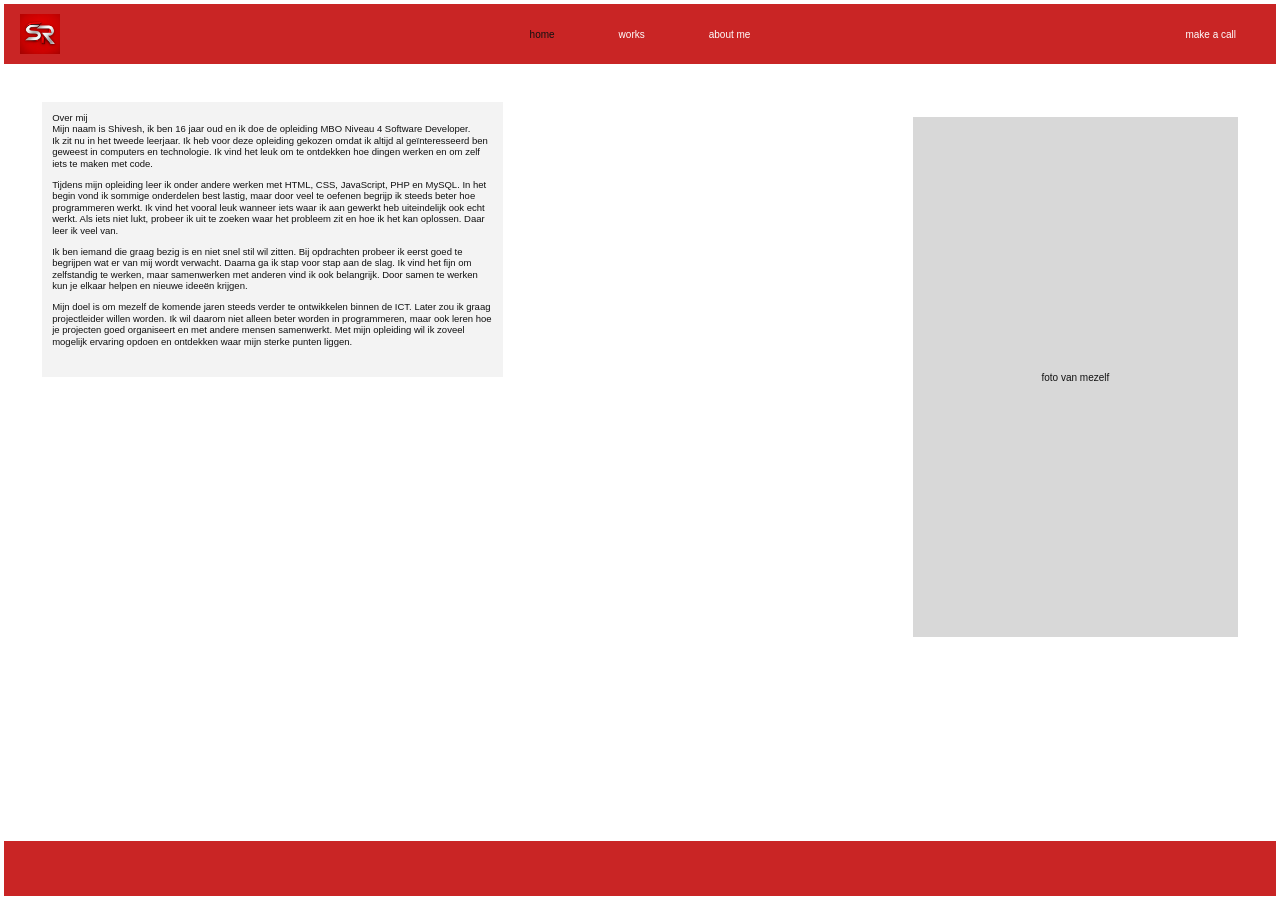
==== over-mij.html @ 25216bad "." ====
<!DOCTYPE html>
<html lang="nl">
<head>
    <meta charset="UTF-8">
    <meta name="viewport" content="width=device-width, initial-scale=1.0">
    <title>About me | Portfolio Shivesh Ramdhan</title>
    <link rel="stylesheet" href="css/style.css">
</head>
<body>
    <div class="site-shell">
        <header class="site-header">
            <a class="logo-link" href="index.html" aria-label="Home">
                <img src="images/logo.png" alt="Logo van Shivesh Ramdhan">
            </a>
            <nav class="site-nav" aria-label="Hoofdnavigatie">
                <a href="index.html">home</a>
                <a href="projects.html">works</a>
                <a href="over-mij.html">about me</a>
            </nav>
            <a class="header-contact" href="contact.html">make a call</a>
        </header>

        <main class="page-main about-main">
            <section class="about-copy">
                <p>Over mij<br>
                    Mijn naam is Shivesh, ik ben 16 jaar oud en ik doe de opleiding MBO Niveau 4 Software Developer.<br>
                    Ik zit nu in het tweede leerjaar. Ik heb voor deze opleiding gekozen omdat ik altijd al geïnteresseerd ben geweest in computers en technologie. Ik vind het leuk om te ontdekken hoe dingen werken en om zelf iets te maken met code.</p>
                <p>Tijdens mijn opleiding leer ik onder andere werken met HTML, CSS, JavaScript, PHP en MySQL. In het begin vond ik sommige onderdelen best lastig, maar door veel te oefenen begrijp ik steeds beter hoe programmeren werkt. Ik vind het vooral leuk wanneer iets waar ik aan gewerkt heb uiteindelijk ook echt werkt. Als iets niet lukt, probeer ik uit te zoeken waar het probleem zit en hoe ik het kan oplossen. Daar leer ik veel van.</p>
                <p>Ik ben iemand die graag bezig is en niet snel stil wil zitten. Bij opdrachten probeer ik eerst goed te begrijpen wat er van mij wordt verwacht. Daarna ga ik stap voor stap aan de slag. Ik vind het fijn om zelfstandig te werken, maar samenwerken met anderen vind ik ook belangrijk. Door samen te werken kun je elkaar helpen en nieuwe ideeën krijgen.</p>
                <p>Mijn doel is om mezelf de komende jaren steeds verder te ontwikkelen binnen de ICT. Later zou ik graag projectleider willen worden. Ik wil daarom niet alleen beter worden in programmeren, maar ook leren hoe je projecten goed organiseert en met andere mensen samenwerkt. Met mijn opleiding wil ik zoveel mogelijk ervaring opdoen en ontdekken waar mijn sterke punten liggen.</p>
            </section>
            <div class="portrait-placeholder">foto van mezelf</div>
        </main>

        <footer class="site-footer"></footer>
    </div>
</body>
</html>
---- css/style.css ----
* {
    margin: 0;
    padding: 0;
}

body {
    margin: 0;
    padding: 4px;
    font-family: Arial, sans-serif;
    font-size: 10px;
    color: #111;
    background-color: #fff;
}

.site-shell {
    min-height: calc(100vh - 8px);
    display: flex;
    flex-direction: column;
}

.site-header {
    min-height: 60px;
    display: grid;
    grid-template-columns: 1fr 2fr 1fr;
    align-items: center;
    padding: 0 16px;
    background-color: #c92525;
}

.logo-link {
    display: inline-flex;
    width: fit-content;
    align-items: center;
}

.logo-link img {
    display: block;
    width: 40px;
    height: 40px;
    object-fit: cover;
}

.site-nav {
    display: flex;
    justify-content: center;
    gap: 64px;
}

.site-header a {
    color: #fff;
    text-decoration: none;
}

.site-nav a:first-child {
    color: #111;
}

.header-contact {
    justify-self: end;
    margin-right: 24px;
}

.page-main {
    flex: 1;
}

.home-main {
    display: grid;
    grid-template-columns: 1fr 1fr;
    min-height: 0;
    padding: 34px 5%;
    background-color: #f3f3f3;
}

.home-left {
    padding-top: 48px;
    padding-left: 1%;
}

.intro {
    width: min(100%, 390px);
    height: 350px;
    padding: 8px 15px;
    background-color: #eadbdb;
}

.intro p {
    margin: 10px 0;
}

.intro p:nth-child(2) {
    margin-top: 70px;
}

.socials {
    display: flex;
    gap: 45px;
    margin: 73px 26px 27px;
}

.socials span {
    display: block;
    width: 24px;
    height: 21px;
    background-color: #eadbdb;
}

.email-link {
    display: block;
    width: 211px;
    margin-left: 30px;
    padding: 7px 10px;
    background-color: #eadbdb;
    color: #111;
    text-decoration: none;
}

.home-right {
    position: relative;
    min-height: 0;
}

.star {
    position: absolute;
    display: flex;
    width: 150px;
    height: 120px;
    align-items: center;
    justify-content: center;
}

.star img {
    display: block;
    width: 100%;
    height: 100%;
    object-fit: contain;
}

.react img {
    mix-blend-mode: multiply;
}

.react {
    top: 0;
    left: 20%;
}

.css {
    top: 73px;
    right: 10%;
}

.html {
    top: 193px;
    left: 28%;
}

.javascript {
    top: 314px;
    right: 7%;
}

.about-main {
    display: flex;
    justify-content: space-between;
    gap: 32px;
    padding: 38px 3%;
}

.about-copy {
    width: 46%;
    max-width: 441px;
    height: fit-content;
    min-height: 255px;
    padding: 10px;
    background-color: #f3f3f3;
    font-size: 9.5px;
    line-height: 1.2;
}

.about-copy p {
    margin: 0 0 10px;
}

.about-copy p:last-child {
    margin-bottom: 0;
}

.portrait-placeholder {
    display: flex;
    flex: 0 1 325px;
    height: 520px;
    align-items: center;
    justify-content: center;
    margin-top: 15px;
    background-color: #d8d8d8;
}

.projects-main {
    padding: 36px 3.5%;
}

.projects-intro {
    min-height: 81px;
    margin-bottom: 62px;
    padding: 20px 17px;
    background-color: #d8d8d8;
}

.project-grid {
    display: grid;
    grid-template-columns: repeat(3, minmax(0, 1fr));
    column-gap: 7.5%;
    row-gap: 83px;
    padding: 0 1.7%;
}

.project-card {
    min-height: 106px;
    padding: 17px 16px;
    background-color: #d8d8d8;
}

.contact-main {
    padding: 43px 4.3%;
}

.contact-list {
    display: flex;
    flex-direction: column;
    align-items: flex-start;
    gap: 54px;
}

.contact-item {
    display: flex;
    width: 264px;
    min-height: 43px;
    align-items: flex-start;
    padding: 13px 20px;
    background-color: #d8d8d8;
    color: #111;
    text-decoration: none;
}

.contact-item:nth-child(2) {
    min-height: 56px;
}

.contact-item:nth-child(3) {
    min-height: 75px;
    margin-top: 18px;
}

.site-footer {
    flex: 0 0 55px;
    background-color: #c92525;
}

@media (max-width: 700px) {
    .site-header {
        grid-template-columns: 1fr auto;
        gap: 12px;
        padding: 8px 12px;
    }

    .logo-link img {
        width: 36px;
        height: 36px;
    }

    .site-nav {
        grid-column: 1 / -1;
        grid-row: 2;
        flex-wrap: wrap;
        gap: 12px 24px;
    }

    .header-contact {
        grid-column: 2;
        grid-row: 1;
        margin-right: 0;
    }

    .home-main {
        grid-template-columns: 1fr;
        gap: 24px;
        padding: 24px 6%;
    }

    .home-left {
        padding: 10px 0 0;
    }

    .intro {
        width: 100%;
        height: 300px;
    }

    .socials {
        gap: 28px;
        margin: 35px 10px 27px;
    }

    .email-link {
        margin-left: 10px;
    }

    .home-right {
        min-height: 420px;
    }

    .star {
        width: 125px;
        height: 105px;
    }

    .react {
        left: 5%;
    }

    .css {
        top: 65px;
        right: 3%;
    }

    .html {
        top: 185px;
        left: 10%;
    }

    .javascript {
        top: 305px;
        right: 5%;
    }

    .about-main {
        flex-direction: column;
        padding: 28px 6%;
    }

    .about-copy {
        width: 100%;
    }

    .portrait-placeholder {
        flex-basis: auto;
        width: 100%;
        height: 360px;
        margin-top: 0;
    }

    .projects-main {
        padding: 28px 5%;
    }

    .projects-intro {
        margin-bottom: 32px;
    }

    .project-grid {
        grid-template-columns: 1fr;
        gap: 24px;
        padding: 0;
    }

    .contact-main {
        padding: 32px 6%;
    }

    .contact-list {
        gap: 30px;
    }

    .contact-item:nth-child(3) {
        margin-top: 0;
    }
}
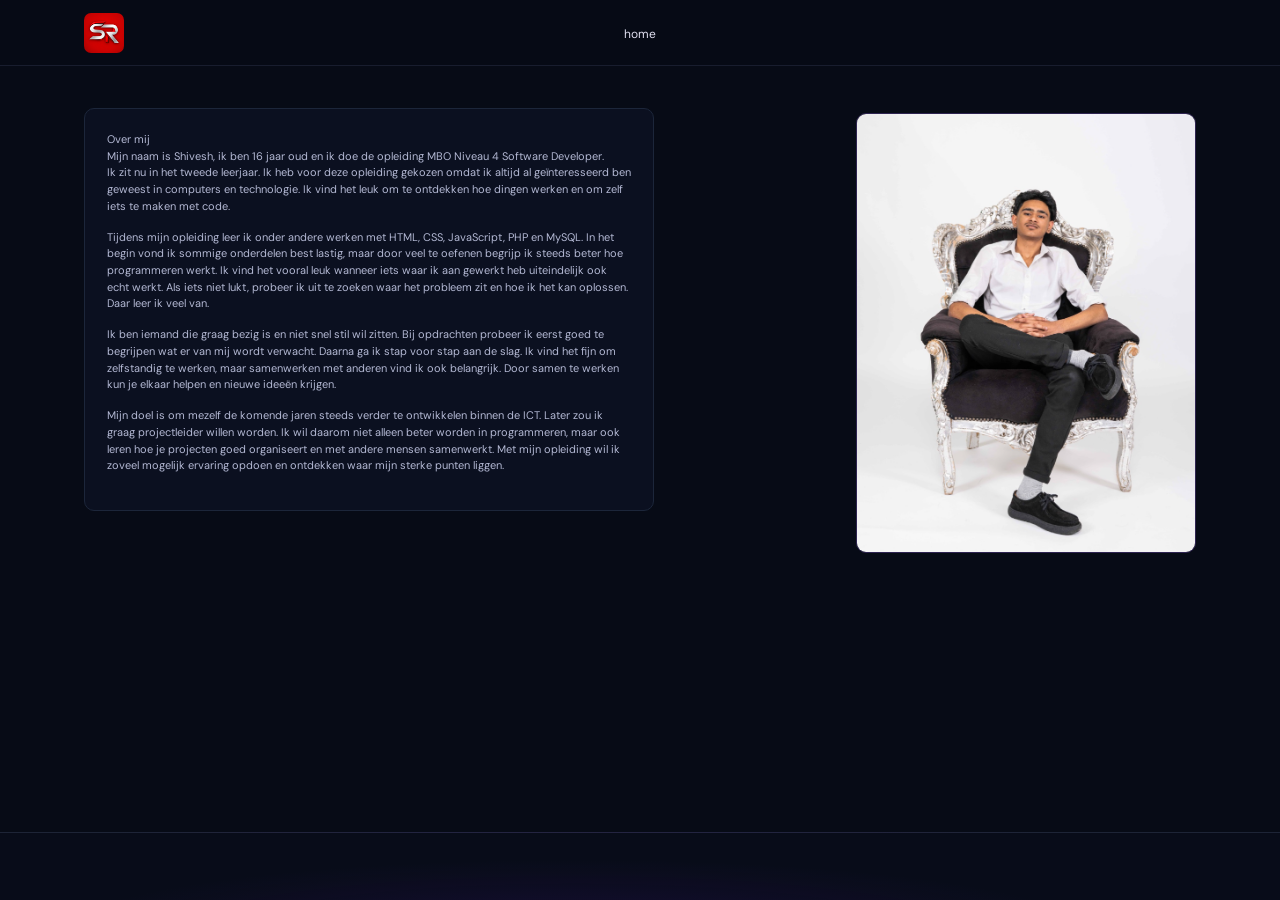
==== commit ed62ad9c: "." ====
--- a/over-mij.html
+++ b/over-mij.html
@@ -14,10 +14,7 @@
             </a>
             <nav class="site-nav" aria-label="Hoofdnavigatie">
                 <a href="index.html">home</a>
-                <a href="projects.html">works</a>
-                <a href="over-mij.html">about me</a>
             </nav>
-            <a class="header-contact" href="contact.html">make a call</a>
         </header>
 
         <main class="page-main about-main">
@@ -29,7 +26,7 @@
                 <p>Ik ben iemand die graag bezig is en niet snel stil wil zitten. Bij opdrachten probeer ik eerst goed te begrijpen wat er van mij wordt verwacht. Daarna ga ik stap voor stap aan de slag. Ik vind het fijn om zelfstandig te werken, maar samenwerken met anderen vind ik ook belangrijk. Door samen te werken kun je elkaar helpen en nieuwe ideeën krijgen.</p>
                 <p>Mijn doel is om mezelf de komende jaren steeds verder te ontwikkelen binnen de ICT. Later zou ik graag projectleider willen worden. Ik wil daarom niet alleen beter worden in programmeren, maar ook leren hoe je projecten goed organiseert en met andere mensen samenwerkt. Met mijn opleiding wil ik zoveel mogelijk ervaring opdoen en ontdekken waar mijn sterke punten liggen.</p>
             </section>
-            <div class="portrait-placeholder">foto van mezelf</div>
+            <img class="portrait-placeholder" src="images/shivesh-portrait.png" alt="Shivesh Ramdhan zittend op een stoel">
         </main>
 
         <footer class="site-footer"></footer>
--- a/css/style.css
+++ b/css/style.css
@@ -1,378 +1,1283 @@
+@import url('https://fonts.googleapis.com/css2?family=DM+Sans:wght@400;500;600;700&family=Outfit:wght@400;500;600;700;800&display=swap');
+
+:root {
+    color-scheme: dark;
+    --background: #070b16;
+    --surface: #0b1020;
+    --surface-raised: #0d1425;
+    --border: #1c263a;
+    --text: #f4f2ff;
+    --muted: #b3b8d3;
+    --purple: #a342ff;
+    --purple-bright: #7b35ff;
+    --content-width: 1112px;
+}
+
 * {
-    margin: 0;
-    padding: 0;
+    box-sizing: border-box;
+}
+
+html {
+    scroll-behavior: smooth;
+    scroll-padding-top: 74px;
 }
 
 body {
     margin: 0;
-    padding: 4px;
-    font-family: Arial, sans-serif;
-    font-size: 10px;
-    color: #111;
-    background-color: #fff;
+    background: var(--background);
+    color: var(--text);
+    font-family: 'DM Sans', Arial, sans-serif;
+    font-size: 14px;
+    line-height: 1.55;
+}
+
+body, button, a {
+    -webkit-tap-highlight-color: transparent;
+}
+
+a {
+    color: inherit;
 }
 
 .site-shell {
-    min-height: calc(100vh - 8px);
-    display: flex;
-    flex-direction: column;
+    min-height: 100vh;
+    overflow: hidden;
 }
 
 .site-header {
-    min-height: 60px;
-    display: grid;
-    grid-template-columns: 1fr 2fr 1fr;
-    align-items: center;
-    padding: 0 16px;
-    background-color: #c92525;
-}
-
-.logo-link {
+    position: sticky;
+    z-index: 5;
+    top: 0;
+    display: grid;
+    width: 100%;
+    min-height: 66px;
+    grid-template-columns: 1fr auto 1fr;
+    align-items: center;
+    padding: 0 max(32px, calc((100vw - var(--content-width)) / 2));
+    border-bottom: 1px solid rgba(116, 132, 173, .16);
+    background: rgba(7, 11, 22, .92);
+    backdrop-filter: blur(16px);
+}
+
+.brand {
     display: inline-flex;
     width: fit-content;
     align-items: center;
-}
-
-.logo-link img {
+    gap: 13px;
+    color: #e7e4f5;
+    font-size: 13px;
+    font-weight: 700;
+    text-decoration: none;
+    white-space: nowrap;
+}
+
+.brand-mark {
+    color: var(--purple);
+    font-family: 'Outfit', sans-serif;
+    font-size: 28px;
+    font-weight: 800;
+    letter-spacing: -4px;
+    line-height: 1;
+    padding-right: 4px;
+}
+
+.site-nav {
+    display: flex;
+    align-items: center;
+    gap: 31px;
+}
+
+.site-nav a {
+    position: relative;
+    padding: 24px 0 21px;
+    color: #e0dff0;
+    font-size: 12px;
+    text-decoration: none;
+    transition: color .2s ease;
+}
+
+.site-nav a:hover,
+.site-nav a.active {
+    color: #c05bff;
+}
+
+.site-nav a.active::after {
+    position: absolute;
+    right: 0;
+    bottom: 13px;
+    left: 0;
+    height: 2px;
+    background: var(--purple);
+    content: '';
+}
+
+.theme-toggle {
+    display: grid;
+    width: 36px;
+    height: 36px;
+    justify-self: end;
+    place-items: center;
+    border: 0;
+    border-radius: 50%;
+    background: transparent;
+    color: #e7e4f5;
+    cursor: pointer;
+}
+
+.theme-toggle:hover {
+    background: rgba(255, 255, 255, .08);
+}
+
+.theme-toggle svg {
+    width: 18px;
+    fill: none;
+    stroke: currentColor;
+    stroke-linecap: round;
+    stroke-width: 1.6;
+}
+
+.section-wrap {
+    width: min(var(--content-width), calc(100% - 64px));
+    margin-right: auto;
+    margin-left: auto;
+}
+
+.hero {
+    position: relative;
+    display: grid;
+    min-height: 426px;
+    grid-template-columns: 1fr 1.08fr;
+    align-items: center;
+    gap: 30px;
+}
+
+.hero::before {
+    position: absolute;
+    z-index: -1;
+    top: -58px;
+    right: -15%;
+    width: 68%;
+    height: 500px;
+    background: radial-gradient(ellipse, rgba(88, 15, 177, .31), transparent 67%);
+    content: '';
+    pointer-events: none;
+}
+
+.hero-copy {
+    z-index: 1;
+    padding: 25px 0 24px;
+}
+
+.eyebrow {
+    display: inline-flex;
+    align-items: center;
+    gap: 7px;
+    margin-bottom: 9px;
+    padding: 4px 11px;
+    border: 1px solid rgba(172, 73, 255, .28);
+    border-radius: 20px;
+    background: rgba(115, 35, 216, .27);
+    color: #dbc3ff;
+    font-size: 11px;
+}
+
+.status-dot {
+    width: 6px;
+    height: 6px;
+    border-radius: 50%;
+    background: #b34aff;
+    box-shadow: 0 0 9px #a443ff;
+}
+
+h1, h2, h3, p {
+    margin-top: 0;
+}
+
+h1, h2, h3 {
+    font-family: 'Outfit', 'DM Sans', sans-serif;
+}
+
+h1 {
+    margin-bottom: 0;
+    font-size: clamp(38px, 4vw, 51px);
+    font-weight: 700;
+    letter-spacing: -1.7px;
+    line-height: 1.12;
+}
+
+h1 span {
+    color: #a247ff;
+}
+
+.hero-role {
+    margin: 3px 0 8px;
+    color: #d8d8eb;
+    font-size: 20px;
+}
+
+.hero-description {
+    max-width: 440px;
+    margin-bottom: 17px;
+    color: var(--muted);
+    font-size: 14px;
+    line-height: 1.6;
+}
+
+.hero-actions {
+    display: flex;
+    flex-wrap: wrap;
+    gap: 12px;
+}
+
+.button {
+    display: inline-flex;
+    min-height: 41px;
+    align-items: center;
+    justify-content: center;
+    gap: 10px;
+    padding: 0 16px;
+    border: 1px solid transparent;
+    border-radius: 9px;
+    font-size: 12px;
+    font-weight: 600;
+    text-decoration: none;
+    transition: transform .2s ease, box-shadow .2s ease, background .2s ease;
+}
+
+.button:hover {
+    transform: translateY(-2px);
+}
+
+.button svg {
+    width: 15px;
+    fill: none;
+    stroke: currentColor;
+    stroke-linecap: round;
+    stroke-linejoin: round;
+    stroke-width: 1.7;
+}
+
+.button-primary {
+    background: linear-gradient(115deg, #8b37ff, #7736ee);
+    box-shadow: 0 5px 18px rgba(108, 43, 230, .2);
+    color: white;
+}
+
+.button-primary:hover {
+    box-shadow: 0 7px 25px rgba(130, 50, 255, .4);
+}
+
+.button-outline {
+    border-color: #8d3aff;
+    background: rgba(8, 9, 22, .4);
+    color: #f0e9ff;
+}
+
+.button-outline span {
+    color: #bb5bff;
+    font-size: 17px;
+    line-height: 1;
+}
+
+.button-small {
+    min-height: 35px;
+    margin-top: 1px;
+    padding: 0 13px;
+    font-size: 11px;
+}
+
+.hero-art {
+    position: relative;
+    height: 385px;
+    overflow: hidden;
+    isolation: isolate;
+}
+
+.hero-glow {
+    position: absolute;
+    top: 15%;
+    right: 3%;
+    width: 80%;
+    height: 83%;
+    border-radius: 50%;
+    background: radial-gradient(ellipse, rgba(100, 28, 195, .54), rgba(34, 13, 75, .19) 56%, transparent 73%);
+    filter: blur(9px);
+}
+
+.code-window {
+    position: absolute;
+    z-index: 1;
+    top: 52px;
+    left: 1%;
+    width: 47%;
+    min-width: 250px;
+    border: 1px solid rgba(155, 112, 255, .22);
+    border-radius: 9px;
+    background: rgba(6, 11, 27, .84);
+    box-shadow: 0 15px 45px rgba(0, 0, 0, .35), 0 0 23px rgba(110, 48, 214, .15);
+    transform: perspective(600px) rotateY(8deg) rotateZ(-3deg);
+}
+
+.window-top {
+    display: flex;
+    height: 30px;
+    align-items: center;
+    gap: 5px;
+    padding: 0 10px;
+    border-bottom: 1px solid rgba(255, 255, 255, .08);
+}
+
+.window-top > span,
+.code-dots i {
+    width: 6px;
+    height: 6px;
+    border-radius: 50%;
+    background: #fe536d;
+}
+
+.window-top > span:nth-child(2),
+.code-dots i:nth-child(2) { background: #ffc34a; }
+.window-top > span:nth-child(3),
+.code-dots i:nth-child(3) { background: #33cf83; }
+
+.window-top b {
+    margin-left: auto;
+    color: #77809e;
+    font-size: 8px;
+    font-weight: 400;
+}
+
+.code-window pre {
+    margin: 0;
+    padding: 15px 12px 17px;
+    color: #c7c3e9;
+    font: 9px/1.8 Consolas, monospace;
+}
+
+.code-purple { color: #d074ff; }
+.code-green { color: #93e9c1; }
+.code-blue { color: #74caff; }
+
+.portrait-art {
+    position: absolute;
+    z-index: 2;
+    right: 14%;
+    bottom: -1px;
+    width: 53%;
+    height: 83%;
+    overflow: hidden;
+    border: 1px solid rgba(183, 137, 255, .17);
+    border-radius: 46% 46% 0 0 / 38% 38% 0 0;
+    background: linear-gradient(147deg, rgba(127, 72, 187, .66), rgba(19, 17, 42, .97) 58%);
+    box-shadow: 0 -2px 45px rgba(137, 56, 255, .23);
+}
+
+.portrait-photo {
+    position: absolute;
+    inset: 0;
+    width: 100%;
+    height: 100%;
+    object-fit: cover;
+    object-position: center 37%;
+}
+
+.hero-floating-tag {
+    position: absolute;
+    z-index: 3;
+    display: grid;
+    width: 48px;
+    height: 49px;
+    align-content: center;
+    justify-items: center;
+    border: 1px solid rgba(178, 85, 255, .62);
+    border-radius: 9px;
+    background: rgba(23, 13, 47, .92);
+    box-shadow: 0 0 21px rgba(134, 39, 230, .35);
+    color: #d4a3ff;
+    transform: rotate(9deg);
+}
+
+.hero-floating-tag span { font-size: 17px; line-height: 1; }
+.hero-floating-tag small { font-size: 7px; letter-spacing: 1px; }
+.tag-code { top: 26%; right: 1%; }
+.tag-build { top: 66%; left: 11%; transform: rotate(-9deg); }
+
+.hero-side-note {
+    position: absolute;
+    z-index: 3;
+    right: 0;
+    bottom: 24%;
+    margin: 0;
+    color: #d067ff;
+    font-family: 'Outfit', sans-serif;
+    font-size: 22px;
+    font-style: italic;
+    font-weight: 600;
+    line-height: 1.03;
+    transform: rotate(-8deg);
+}
+
+.section-divider {
+    border-top: 1px solid rgba(111, 130, 174, .18);
+}
+
+.about-section {
+    display: grid;
+    min-height: 236px;
+    grid-template-columns: 174px minmax(260px, 1fr) 274px;
+    align-items: center;
+    gap: 24px;
+    padding-top: 22px;
+    padding-bottom: 22px;
+}
+
+.profile-art {
+    position: relative;
+    display: grid;
+    height: 192px;
+    overflow: hidden;
+    place-items: center;
+    border: 1px solid rgba(165, 113, 255, .25);
+    border-radius: 8px;
+    background: radial-gradient(ellipse at 50% 32%, rgba(160, 82, 255, .57), transparent 44%), linear-gradient(140deg, #1b1640, #0d1226 74%);
+}
+
+.profile-photo {
+    position: absolute;
+    inset: 0;
+    width: 100%;
+    height: 100%;
+    object-fit: cover;
+    object-position: center 34%;
+}
+
+.profile-caption {
+    position: absolute;
+    bottom: 10px;
+    padding: 3px 8px;
+    border-radius: 20px;
+    background: rgba(7, 11, 22, .78);
+    color: #c7bde0;
+    font-size: 9px;
+}
+
+.about-copy h2,
+.section-heading h2 {
+    margin: 0;
+    font-size: 22px;
+    font-weight: 700;
+    letter-spacing: -.4px;
+    line-height: 1.2;
+}
+
+.heading-accent {
+    display: block;
+    width: 33px;
+    height: 2px;
+    margin: 7px 0 8px;
+    background: #a546ff;
+}
+
+.about-copy p,
+.section-heading p {
+    margin-bottom: 8px;
+    color: var(--muted);
+    font-size: 11px;
+    line-height: 1.52;
+}
+
+.about-copy p:last-of-type {
+    margin-bottom: 12px;
+}
+
+.facts-card {
+    display: grid;
+    gap: 8px;
+    margin: 0;
+    padding: 12px 16px;
+    border: 1px solid var(--border);
+    border-radius: 9px;
+    background: rgba(10, 15, 29, .65);
+}
+
+.facts-card > div {
+    display: grid;
+    grid-template-columns: 1fr;
+    padding-left: 44px;
+    position: relative;
+}
+
+.facts-card dt,
+.facts-card dd {
+    color: var(--muted);
+    font-size: 10px;
+    line-height: 1.35;
+}
+
+.facts-card dd {
+    margin: 0;
+    color: #e0e0f0;
+}
+
+.fact-icon {
+    position: absolute;
+    top: 1px;
+    left: 0;
+    color: #a349ff;
+    font-size: 23px;
+    font-weight: 700;
+    line-height: 1;
+}
+
+.skills-section,
+.projects-section,
+.contact-section {
+    padding-top: 18px;
+    padding-bottom: 17px;
+}
+
+.section-heading {
+    margin-bottom: 11px;
+}
+
+.section-heading h2 {
+    margin-bottom: 3px;
+}
+
+.section-heading p {
+    margin: 0;
+    font-size: 11px;
+}
+
+.skills-grid {
+    display: grid;
+    grid-template-columns: repeat(6, minmax(0, 1fr));
+    gap: 15px;
+}
+
+.skill-card {
+    display: flex;
+    min-height: 79px;
+    flex-direction: column;
+    align-items: center;
+    justify-content: center;
+    gap: 5px;
+    border: 1px solid var(--border);
+    border-radius: 8px;
+    background: rgba(10, 15, 29, .65);
+    color: #d9d9ec;
+    font-size: 10px;
+    transition: border-color .2s ease, transform .2s ease;
+}
+
+.skill-card:hover,
+.project-card:hover {
+    border-color: rgba(164, 68, 255, .57);
+    transform: translateY(-2px);
+}
+
+.skill-card img {
+    width: 31px;
+    height: 32px;
+    object-fit: contain;
+}
+
+.skill-card:nth-child(2) img {
+    width: 32px;
+    height: 32px;
+    border-radius: 4px;
+}
+
+.skill-letter {
+    display: grid;
+    width: 34px;
+    height: 34px;
+    place-items: center;
+    font-family: 'Outfit', sans-serif;
+    font-size: 20px;
+    font-weight: 700;
+    line-height: 1;
+}
+
+.js-letter {
+    border-radius: 3px;
+    background: #f5dc33;
+    color: #171717;
+}
+
+.php-letter {
+    width: 42px;
+    height: 25px;
+    margin: 4px 0 5px;
+    border-radius: 50%;
+    background: #7869bf;
+    color: #131326;
+    font-size: 15px;
+    font-style: italic;
+}
+
+.mysql-letter {
+    color: #22a7e8;
+    font-size: 36px;
+}
+
+.vscode-letter {
+    color: #158ddd;
+    font-size: 24px;
+}
+
+.projects-section {
+    padding-top: 17px;
+    padding-bottom: 18px;
+}
+
+.project-grid {
+    display: grid;
+    grid-template-columns: repeat(3, minmax(0, 1fr));
+    gap: 17px;
+}
+
+.project-card {
+    min-width: 0;
+    padding: 8px;
+    border: 1px solid var(--border);
+    border-radius: 8px;
+    background: rgba(9, 14, 27, .7);
+    transition: border-color .2s ease, transform .2s ease;
+}
+
+.project-preview {
+    position: relative;
+    height: 122px;
+    overflow: hidden;
+    border: 1px solid rgba(170, 186, 214, .2);
+    border-radius: 5px;
+    background: #eef6f4;
+    color: #162830;
+}
+
+.preview-nav {
+    display: flex;
+    height: 25px;
+    align-items: center;
+    justify-content: space-between;
+    gap: 5px;
+    padding: 0 9px;
+    background: #f3fbf7;
+    color: #334e4a;
+    font-size: 5px;
+}
+
+.preview-nav b { font-size: 6px; }
+.preview-nav i {
+    padding: 3px 6px;
+    border-radius: 8px;
+    background: #1a846d;
+    color: white;
+    font-size: 5px;
+    font-style: normal;
+}
+
+.healthcare-content {
+    position: relative;
+    height: calc(100% - 25px);
+    padding: 16px 11px;
+    background: linear-gradient(100deg, #e8f5ef 0 54%, #cde5d9 54%);
+}
+
+.healthcare-content small {
+    display: block;
+    margin-bottom: 7px;
+    color: #26806d;
+    font-size: 5px;
+    font-weight: 700;
+    letter-spacing: .4px;
+}
+
+.healthcare-content > span {
+    display: block;
+    color: #1d3a3c;
+    font-family: 'Outfit', sans-serif;
+    font-size: 12px;
+    font-weight: 600;
+    line-height: 1.1;
+}
+
+.healthcare-content > i {
+    position: absolute;
+    right: 20px;
+    bottom: -8px;
+    width: 45px;
+    height: 74px;
+    border-radius: 45% 45% 12% 12%;
+    background: linear-gradient(100deg, #c67a58, #f1c3a1 48%, #db8869);
+}
+
+.bakery-preview {
+    background: #33211a;
+    color: #fff;
+}
+
+.bakery-nav {
+    background: #201813;
+    color: #e8dfd3;
+}
+
+.bakery-nav i { background: #9a6041; }
+
+.bakery-content {
+    display: flex;
+    height: calc(100% - 25px);
+    flex-direction: column;
+    justify-content: center;
+    padding: 10px 17px;
+    background: radial-gradient(ellipse at 78% 105%, #986443 0 20%, transparent 21%), radial-gradient(ellipse at 88% 97%, #c28752 0 15%, transparent 16%), linear-gradient(110deg, rgba(25, 18, 14, .93), rgba(57, 37, 24, .48)), repeating-linear-gradient(170deg, #77553b 0 4px, #67442e 5px 9px);
+}
+
+.bakery-content small {
+    margin-bottom: 5px;
+    color: #e6bd94;
+    font-size: 5px;
+    letter-spacing: .5px;
+}
+
+.bakery-content b {
+    color: #fff5e8;
+    font-family: 'Outfit', sans-serif;
+    font-size: 15px;
+    line-height: 1;
+}
+
+.bakery-content span {
+    margin-top: 5px;
+    color: #ead9c8;
+    font-size: 6px;
+}
+
+.project-card h3 {
+    margin: 7px 0 1px;
+    font-size: 12px;
+    line-height: 1.3;
+}
+
+.project-card p {
+    min-height: 31px;
+    margin-bottom: 3px;
+    color: var(--muted);
+    font-size: 10px;
+    line-height: 1.4;
+}
+
+.project-card > a {
+    color: #c055ff;
+    font-size: 10px;
+    font-weight: 600;
+    text-decoration: none;
+}
+
+.project-card > a span { font-size: 14px; }
+
+.code-preview {
+    height: 122px;
+    overflow: hidden;
+    border: 1px solid rgba(87, 111, 159, .3);
+    border-radius: 5px;
+    background: #080e1c;
+}
+
+.code-preview-title {
+    display: flex;
+    height: 27px;
+    align-items: center;
+    justify-content: space-between;
+    padding: 0 8px;
+    color: #cdd3e6;
+    font-size: 9px;
+}
+
+.code-preview-title b {
+    padding: 2px 4px;
+    border-radius: 4px;
+    background: #272631;
+    color: #f3d643;
+    font-size: 8px;
+}
+
+.code-dots {
+    display: flex;
+    gap: 4px;
+    padding: 1px 8px 5px;
+}
+
+.code-dots i { width: 7px; height: 7px; }
+
+.code-preview pre {
+    margin: 0;
+    padding: 3px 9px;
+    color: #d2c8ec;
+    font: 8px/1.55 Consolas, monospace;
+}
+
+.code-preview pre span { color: #d46aff; }
+.code-preview pre em { color: #f6a16e; font-style: normal; }
+
+.code-project h3 { margin-top: 7px; }
+
+.contact-section {
+    padding-top: 18px;
+    padding-bottom: 21px;
+}
+
+.contact-row {
+    display: grid;
+    grid-template-columns: 1fr 1fr 1.15fr auto;
+    align-items: center;
+    gap: 13px;
+}
+
+.contact-detail {
+    display: flex;
+    min-width: 0;
+    align-items: center;
+    gap: 11px;
+    text-decoration: none;
+}
+
+.contact-detail:not(:nth-child(3)) {
+    border-right: 1px solid rgba(120, 135, 175, .2);
+}
+
+.contact-icon {
+    display: grid;
+    width: 36px;
+    height: 36px;
+    flex: 0 0 36px;
+    place-items: center;
+    border: 1px solid rgba(148, 59, 255, .34);
+    border-radius: 8px;
+    background: rgba(112, 45, 211, .2);
+    color: #c06aff;
+    font-size: 21px;
+}
+
+.linkedin-icon {
+    font-family: Arial, sans-serif;
+    font-size: 18px;
+    font-weight: 700;
+}
+
+.contact-detail b,
+.contact-detail small {
+    display: block;
+    overflow: hidden;
+    text-overflow: ellipsis;
+    white-space: nowrap;
+}
+
+.contact-detail b {
+    color: #e9e7f5;
+    font-size: 10px;
+    font-weight: 500;
+}
+
+.contact-detail small {
+    color: var(--muted);
+    font-size: 9px;
+}
+
+.contact-button {
+    min-width: 142px;
+}
+
+.site-footer {
+    position: relative;
+    display: flex;
+    min-height: 68px;
+    align-items: center;
+    justify-content: space-between;
+    padding: 0 max(32px, calc((100vw - var(--content-width)) / 2));
+    border-top: 1px solid rgba(117, 130, 170, .2);
+    background: radial-gradient(ellipse at 45% 150%, rgba(83, 18, 162, .19), transparent 52%), #080c19;
+}
+
+.footer-brand .brand-mark { font-size: 31px; }
+.footer-brand span:last-child { color: #c2c2dc; font-size: 11px; font-weight: 500; }
+.site-footer p { margin: 0; color: #bdc4e7; font-size: 10px; }
+
+.home-page.light-theme {
+    color-scheme: light;
+    --background: #f7f8fc;
+    --surface: #fff;
+    --surface-raised: #fff;
+    --border: #dfe3ef;
+    --text: #19152a;
+    --muted: #555c72;
+}
+
+.light-theme .site-header,
+.light-theme .site-footer {
+    background-color: rgba(248, 249, 253, .95);
+}
+
+.light-theme .brand,
+.light-theme .site-nav a,
+.light-theme .theme-toggle,
+.light-theme .footer-brand span:last-child,
+.light-theme .site-footer p { color: #26213a; }
+
+.light-theme .facts-card,
+.light-theme .skill-card,
+.light-theme .project-card { background: #fff; }
+
+.light-theme .facts-card dd,
+.light-theme .contact-detail b { color: #29233e; }
+
+.light-theme .contact-icon { background: #f0e7ff; }
+.light-theme .button-outline { color: #39245a; }
+.light-theme .code-window { background: rgba(16, 19, 36, .94); }
+
+@media (min-width: 1200px) {
+    .hero {
+        min-height: 426px;
+    }
+}
+
+@media (max-width: 900px) {
+    .site-header {
+        grid-template-columns: auto 1fr auto;
+        padding-right: 24px;
+        padding-left: 24px;
+    }
+
+    .site-nav {
+        justify-content: center;
+        gap: clamp(12px, 2.5vw, 24px);
+    }
+
+    .brand { gap: 8px; font-size: 11px; }
+    .hero { grid-template-columns: 1fr 1fr; }
+    h1 { font-size: clamp(34px, 5vw, 44px); }
+    .hero-art { height: 340px; }
+    .code-window { min-width: 220px; }
+
+    .about-section {
+        grid-template-columns: 145px minmax(210px, 1fr) 235px;
+        gap: 17px;
+    }
+
+    .profile-art { height: 177px; }
+    .facts-card { padding-right: 10px; padding-left: 12px; }
+    .skills-grid { gap: 9px; }
+    .contact-row { grid-template-columns: 1fr 1fr 1fr; }
+    .contact-button { grid-column: 3; justify-self: start; }
+}
+
+@media (max-width: 650px) {
+    html { scroll-padding-top: 110px; }
+
+    .site-header {
+        position: sticky;
+        min-height: 96px;
+        grid-template-columns: 1fr auto;
+        padding: 8px 20px 0;
+    }
+
+    .brand { font-size: 12px; }
+    .brand-mark { font-size: 26px; }
+    .theme-toggle { grid-column: 2; grid-row: 1; }
+
+    .site-nav {
+        grid-column: 1 / -1;
+        grid-row: 2;
+        justify-content: flex-start;
+        gap: clamp(15px, 5vw, 27px);
+        overflow-x: auto;
+        scrollbar-width: none;
+    }
+
+    .site-nav::-webkit-scrollbar { display: none; }
+    .site-nav a { flex: 0 0 auto; padding: 10px 0 13px; font-size: 11px; }
+    .site-nav a.active::after { bottom: 6px; }
+    .section-wrap { width: calc(100% - 40px); }
+
+    .hero {
+        min-height: auto;
+        grid-template-columns: 1fr;
+        gap: 0;
+        padding-top: 30px;
+    }
+
+    .hero-copy { padding: 0; }
+    h1 { font-size: clamp(38px, 11vw, 52px); }
+    .hero-role { font-size: 18px; }
+    .hero-description { font-size: 13px; }
+    .hero-art { height: 300px; margin: 0 -12px; }
+    .code-window { top: 33px; left: 1%; width: 54%; min-width: 0; }
+    .code-window pre { font-size: 8px; }
+    .portrait-art { right: 13%; width: 56%; }
+    .hero-side-note { right: 1%; bottom: 22%; font-size: 18px; }
+    .tag-code { top: 22%; }
+    .tag-build { top: 64%; left: 4%; }
+
+    .about-section {
+        grid-template-columns: 1fr;
+        gap: 17px;
+        padding-top: 22px;
+        padding-bottom: 22px;
+    }
+
+    .profile-art { height: 220px; }
+    .about-copy h2,
+    .section-heading h2 { font-size: 21px; }
+    .about-copy p,
+    .section-heading p { font-size: 12px; }
+    .facts-card { grid-template-columns: 1fr 1fr; gap: 14px 8px; }
+
+    .skills-grid { grid-template-columns: repeat(3, minmax(0, 1fr)); gap: 9px; }
+    .skill-card { min-height: 78px; }
+    .project-grid { grid-template-columns: 1fr; gap: 13px; }
+    .project-preview, .code-preview { height: 155px; }
+    .preview-nav { height: 31px; font-size: 7px; }
+    .preview-nav b { font-size: 8px; }
+    .healthcare-content, .bakery-content { height: calc(100% - 31px); }
+    .healthcare-content { padding: 22px 16px; }
+    .healthcare-content small, .bakery-content small { font-size: 7px; }
+    .healthcare-content > span { font-size: 17px; }
+    .bakery-content { padding-left: 20px; }
+    .bakery-content b { font-size: 21px; }
+    .bakery-content span { font-size: 8px; }
+    .project-card h3 { margin-top: 9px; font-size: 14px; }
+    .project-card p { min-height: auto; font-size: 11px; }
+    .project-card > a { font-size: 11px; }
+    .code-preview-title { height: 32px; font-size: 11px; }
+    .code-preview pre { font-size: 10px; }
+
+    .contact-row { grid-template-columns: 1fr 1fr; gap: 17px 10px; }
+    .contact-detail:not(:nth-child(3)) { border: 0; }
+    .contact-button { grid-column: 1 / -1; justify-self: stretch; }
+
+    .site-footer {
+        min-height: 76px;
+        gap: 12px;
+        padding: 0 20px;
+    }
+
+    .footer-brand { gap: 8px; }
+    .footer-brand span:last-child { font-size: 10px; }
+    .site-footer p { font-size: 8px; text-align: right; }
+}
+
+@media (prefers-reduced-motion: reduce) {
+    html { scroll-behavior: auto; }
+    *, *::before, *::after { transition-duration: .01ms !important; }
+}
+
+body:not(.home-page) {
+    display: flex;
+    min-height: 100vh;
+    flex-direction: column;
+}
+
+body:not(.home-page) .site-shell {
+    display: flex;
+    flex: 1;
+    flex-direction: column;
+}
+
+body:not(.home-page) .site-header {
+    position: relative;
+    grid-template-columns: 1fr 2fr 1fr;
+}
+
+body:not(.home-page) .logo-link {
+    display: inline-flex;
+    width: 40px;
+    height: 40px;
+    align-items: center;
+}
+
+body:not(.home-page) .logo-link img {
     display: block;
     width: 40px;
     height: 40px;
+    border-radius: 7px;
     object-fit: cover;
 }
 
-.site-nav {
-    display: flex;
+body:not(.home-page) .site-nav {
     justify-content: center;
-    gap: 64px;
-}
-
-.site-header a {
-    color: #fff;
+}
+
+body:not(.home-page) .site-nav a {
+    padding: 24px 0 21px;
+}
+
+body:not(.home-page) .site-nav a.active::after {
+    display: none;
+}
+
+body:not(.home-page) .header-contact {
+    justify-self: end;
+    padding: 8px 13px;
+    border: 1px solid #8d3aff;
+    border-radius: 8px;
+    color: #f0e9ff;
+    font-size: 11px;
     text-decoration: none;
 }
 
-.site-nav a:first-child {
-    color: #111;
-}
-
-.header-contact {
-    justify-self: end;
-    margin-right: 24px;
-}
-
-.page-main {
+body:not(.home-page) .page-main {
     flex: 1;
 }
 
-.home-main {
-    display: grid;
-    grid-template-columns: 1fr 1fr;
-    min-height: 0;
-    padding: 34px 5%;
-    background-color: #f3f3f3;
-}
-
-.home-left {
-    padding-top: 48px;
-    padding-left: 1%;
-}
-
-.intro {
-    width: min(100%, 390px);
-    height: 350px;
-    padding: 8px 15px;
-    background-color: #eadbdb;
-}
-
-.intro p {
-    margin: 10px 0;
-}
-
-.intro p:nth-child(2) {
-    margin-top: 70px;
-}
-
-.socials {
-    display: flex;
-    gap: 45px;
-    margin: 73px 26px 27px;
-}
-
-.socials span {
-    display: block;
-    width: 24px;
-    height: 21px;
-    background-color: #eadbdb;
-}
-
-.email-link {
-    display: block;
-    width: 211px;
-    margin-left: 30px;
-    padding: 7px 10px;
-    background-color: #eadbdb;
-    color: #111;
-    text-decoration: none;
-}
-
-.home-right {
-    position: relative;
-    min-height: 0;
-}
-
-.star {
-    position: absolute;
-    display: flex;
-    width: 150px;
-    height: 120px;
-    align-items: center;
-    justify-content: center;
-}
-
-.star img {
-    display: block;
-    width: 100%;
-    height: 100%;
-    object-fit: contain;
-}
-
-.react img {
-    mix-blend-mode: multiply;
-}
-
-.react {
-    top: 0;
-    left: 20%;
-}
-
-.css {
-    top: 73px;
-    right: 10%;
-}
-
-.html {
-    top: 193px;
-    left: 28%;
-}
-
-.javascript {
-    top: 314px;
-    right: 7%;
-}
-
-.about-main {
-    display: flex;
+body:not(.home-page) .about-main {
+    display: flex;
+    align-items: flex-start;
     justify-content: space-between;
     gap: 32px;
-    padding: 38px 3%;
-}
-
-.about-copy {
-    width: 46%;
-    max-width: 441px;
-    height: fit-content;
-    min-height: 255px;
-    padding: 10px;
-    background-color: #f3f3f3;
-    font-size: 9.5px;
-    line-height: 1.2;
-}
-
-.about-copy p {
-    margin: 0 0 10px;
-}
-
-.about-copy p:last-child {
-    margin-bottom: 0;
-}
-
-.portrait-placeholder {
-    display: flex;
-    flex: 0 1 325px;
-    height: 520px;
-    align-items: center;
-    justify-content: center;
-    margin-top: 15px;
-    background-color: #d8d8d8;
-}
-
-.projects-main {
-    padding: 36px 3.5%;
-}
-
-.projects-intro {
-    min-height: 81px;
-    margin-bottom: 62px;
-    padding: 20px 17px;
-    background-color: #d8d8d8;
-}
-
-.project-grid {
+    padding: 42px max(32px, calc((100vw - var(--content-width)) / 2));
+}
+
+body:not(.home-page) .about-copy {
+    width: 52%;
+    max-width: 570px;
+    padding: 22px;
+    border: 1px solid var(--border);
+    border-radius: 10px;
+    background: var(--surface);
+    color: var(--muted);
+    font-size: 13px;
+    line-height: 1.6;
+}
+
+body:not(.home-page) .about-copy p {
+    margin-bottom: 14px;
+}
+
+body:not(.home-page) .portrait-placeholder {
+    display: block;
+    flex: 0 1 340px;
+    width: 100%;
+    height: 440px;
+    min-height: 440px;
+    margin-top: 5px;
+    border: 1px solid rgba(165, 113, 255, .25);
+    border-radius: 10px;
+    object-fit: cover;
+    object-position: center 34%;
+}
+
+body:not(.home-page) .projects-main {
+    padding: 42px max(32px, calc((100vw - var(--content-width)) / 2));
+}
+
+body:not(.home-page) .projects-intro {
+    min-height: 90px;
+    margin-bottom: 28px;
+    padding: 22px;
+    border: 1px solid var(--border);
+    border-radius: 10px;
+    background: var(--surface);
+    color: var(--muted);
+}
+
+body:not(.home-page) .project-grid {
     display: grid;
     grid-template-columns: repeat(3, minmax(0, 1fr));
-    column-gap: 7.5%;
-    row-gap: 83px;
-    padding: 0 1.7%;
-}
-
-.project-card {
-    min-height: 106px;
-    padding: 17px 16px;
-    background-color: #d8d8d8;
-}
-
-.contact-main {
-    padding: 43px 4.3%;
-}
-
-.contact-list {
+    gap: 18px;
+    padding: 0;
+}
+
+body:not(.home-page) .project-card {
+    min-height: 120px;
+    padding: 20px;
+    border: 1px solid var(--border);
+    border-radius: 9px;
+    background: var(--surface);
+    color: var(--muted);
+}
+
+body:not(.home-page) .contact-main {
+    padding: 42px max(32px, calc((100vw - var(--content-width)) / 2));
+}
+
+body:not(.home-page) .contact-list {
     display: flex;
     flex-direction: column;
     align-items: flex-start;
-    gap: 54px;
-}
-
-.contact-item {
-    display: flex;
-    width: 264px;
-    min-height: 43px;
-    align-items: flex-start;
-    padding: 13px 20px;
-    background-color: #d8d8d8;
-    color: #111;
+    gap: 20px;
+}
+
+body:not(.home-page) .contact-item {
+    display: flex;
+    width: min(100%, 360px);
+    min-height: 58px;
+    align-items: center;
+    padding: 14px 18px;
+    border: 1px solid var(--border);
+    border-radius: 9px;
+    background: var(--surface);
+    color: var(--text);
     text-decoration: none;
 }
 
-.contact-item:nth-child(2) {
-    min-height: 56px;
-}
-
-.contact-item:nth-child(3) {
-    min-height: 75px;
-    margin-top: 18px;
-}
-
-.site-footer {
-    flex: 0 0 55px;
-    background-color: #c92525;
-}
-
-@media (max-width: 700px) {
-    .site-header {
+body:not(.home-page) .contact-item:nth-child(2),
+body:not(.home-page) .contact-item:nth-child(3) {
+    min-height: 58px;
+    margin-top: 0;
+}
+
+body:not(.home-page) .site-footer {
+    flex: 0 0 68px;
+}
+
+@media (max-width: 650px) {
+    body:not(.home-page) .site-header {
         grid-template-columns: 1fr auto;
-        gap: 12px;
-        padding: 8px 12px;
-    }
-
-    .logo-link img {
-        width: 36px;
-        height: 36px;
-    }
-
-    .site-nav {
+        gap: 5px;
+        padding: 8px 20px 0;
+    }
+
+    body:not(.home-page) .site-nav {
         grid-column: 1 / -1;
         grid-row: 2;
-        flex-wrap: wrap;
-        gap: 12px 24px;
-    }
-
-    .header-contact {
+        justify-content: flex-start;
+        gap: 18px;
+        overflow-x: auto;
+    }
+
+    body:not(.home-page) .site-nav a {
+        padding: 10px 0 13px;
+    }
+
+    body:not(.home-page) .header-contact {
         grid-column: 2;
         grid-row: 1;
-        margin-right: 0;
-    }
-
-    .home-main {
-        grid-template-columns: 1fr;
-        gap: 24px;
-        padding: 24px 6%;
-    }
-
-    .home-left {
-        padding: 10px 0 0;
-    }
-
-    .intro {
+        justify-self: end;
+    }
+
+    body:not(.home-page) .about-main {
+        flex-direction: column;
+        padding: 28px 20px;
+    }
+
+    body:not(.home-page) .about-copy {
         width: 100%;
-        height: 300px;
-    }
-
-    .socials {
-        gap: 28px;
-        margin: 35px 10px 27px;
-    }
-
-    .email-link {
-        margin-left: 10px;
-    }
-
-    .home-right {
-        min-height: 420px;
-    }
-
-    .star {
-        width: 125px;
-        height: 105px;
-    }
-
-    .react {
-        left: 5%;
-    }
-
-    .css {
-        top: 65px;
-        right: 3%;
-    }
-
-    .html {
-        top: 185px;
-        left: 10%;
-    }
-
-    .javascript {
-        top: 305px;
-        right: 5%;
-    }
-
-    .about-main {
-        flex-direction: column;
-        padding: 28px 6%;
-    }
-
-    .about-copy {
-        width: 100%;
-    }
-
-    .portrait-placeholder {
-        flex-basis: auto;
+    }
+
+    body:not(.home-page) .portrait-placeholder {
         width: 100%;
         height: 360px;
-        margin-top: 0;
-    }
-
-    .projects-main {
-        padding: 28px 5%;
-    }
-
-    .projects-intro {
-        margin-bottom: 32px;
-    }
-
-    .project-grid {
+        min-height: 280px;
+        flex-basis: auto;
+    }
+
+    body:not(.home-page) .projects-main,
+    body:not(.home-page) .contact-main {
+        padding: 28px 20px;
+    }
+
+    body:not(.home-page) .project-grid {
         grid-template-columns: 1fr;
-        gap: 24px;
-        padding: 0;
-    }
-
-    .contact-main {
-        padding: 32px 6%;
-    }
-
-    .contact-list {
-        gap: 30px;
-    }
-
-    .contact-item:nth-child(3) {
-        margin-top: 0;
-    }
-}
+    }
+}
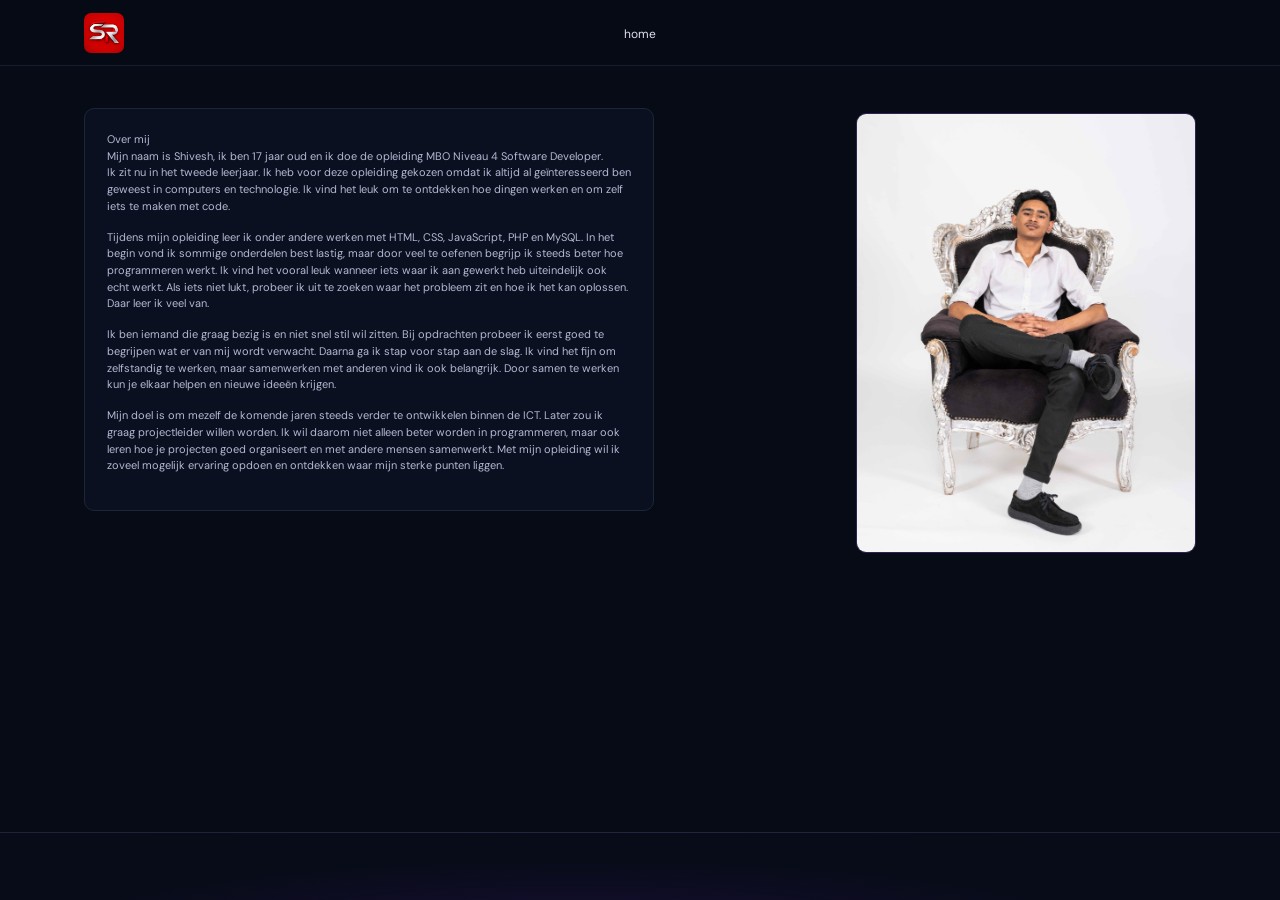
==== commit aab12caa: "." ====
--- a/over-mij.html
+++ b/over-mij.html
@@ -20,7 +20,7 @@
         <main class="page-main about-main">
             <section class="about-copy">
                 <p>Over mij<br>
-                    Mijn naam is Shivesh, ik ben 16 jaar oud en ik doe de opleiding MBO Niveau 4 Software Developer.<br>
+                    Mijn naam is Shivesh, ik ben 17 jaar oud en ik doe de opleiding MBO Niveau 4 Software Developer.<br>
                     Ik zit nu in het tweede leerjaar. Ik heb voor deze opleiding gekozen omdat ik altijd al geïnteresseerd ben geweest in computers en technologie. Ik vind het leuk om te ontdekken hoe dingen werken en om zelf iets te maken met code.</p>
                 <p>Tijdens mijn opleiding leer ik onder andere werken met HTML, CSS, JavaScript, PHP en MySQL. In het begin vond ik sommige onderdelen best lastig, maar door veel te oefenen begrijp ik steeds beter hoe programmeren werkt. Ik vind het vooral leuk wanneer iets waar ik aan gewerkt heb uiteindelijk ook echt werkt. Als iets niet lukt, probeer ik uit te zoeken waar het probleem zit en hoe ik het kan oplossen. Daar leer ik veel van.</p>
                 <p>Ik ben iemand die graag bezig is en niet snel stil wil zitten. Bij opdrachten probeer ik eerst goed te begrijpen wat er van mij wordt verwacht. Daarna ga ik stap voor stap aan de slag. Ik vind het fijn om zelfstandig te werken, maar samenwerken met anderen vind ik ook belangrijk. Door samen te werken kun je elkaar helpen en nieuwe ideeën krijgen.</p>
--- a/css/style.css
+++ b/css/style.css
@@ -821,7 +821,55 @@
 .code-preview pre span { color: #d46aff; }
 .code-preview pre em { color: #f6a16e; font-style: normal; }
 
-.code-project h3 { margin-top: 7px; }
+.ouderavond-preview {
+    background: #f8f9fb;
+    color: #222;
+}
+
+.ouderavond-nav {
+    display: flex;
+    height: 25px;
+    align-items: center;
+    justify-content: space-between;
+    gap: 5px;
+    padding: 0 9px;
+    background: #fff;
+    color: #333;
+    font-size: 5px;
+}
+
+.ouderavond-nav b {
+    color: #0078d7;
+    font-size: 6px;
+}
+
+.ouderavond-content {
+    display: flex;
+    height: calc(100% - 25px);
+    flex-direction: column;
+    align-items: center;
+    justify-content: center;
+    gap: 5px;
+    padding: 10px;
+    background: #f8f9fb;
+    text-align: center;
+}
+
+.ouderavond-content small {
+    color: #0078d7;
+    font-size: 5px;
+    font-weight: 700;
+    letter-spacing: .4px;
+}
+
+.ouderavond-content b {
+    color: #111;
+    font-family: 'Outfit', sans-serif;
+    font-size: 11px;
+    line-height: 1.15;
+}
+
+.ouderavond-project h3 { margin-top: 7px; }
 
 .contact-section {
     padding-top: 18px;
